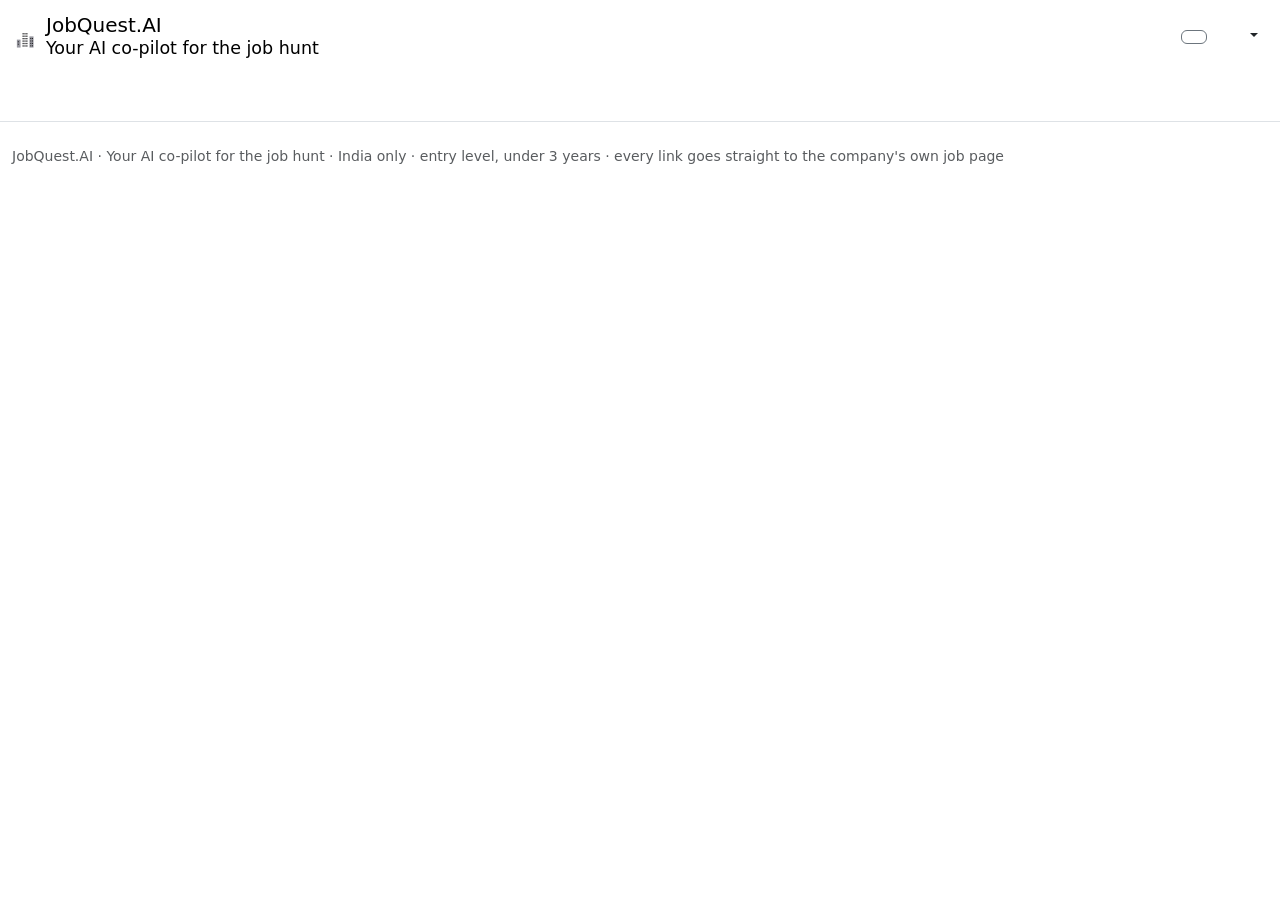
==== jobhunt/static/index.html @ 65ed4e4f "Oracle dashboard, name cleanup, role resumes, cold email queue - Dashboard: range / grain / company " ====
<!doctype html>
<html lang="en" data-bs-theme="light">
<head>
<meta charset="utf-8">
<meta name="viewport" content="width=device-width, initial-scale=1">
<title>JobQuest.AI</title>
<script src="/static/theme.js"></script>
<link rel="icon" href="data:image/svg+xml,%3Csvg xmlns='http://www.w3.org/2000/svg' viewBox='0 0 32 32' width='32' height='32' aria-hidden='true'%3E%3Crect width='32' height='32' rx='7' fill='%23111113'/%3E%3Crect x='21.5' y='14' width='5.0' height='14' fill='%2396969e'/%3E%3Crect x='6' y='18' width='4.5' height='10' fill='%2396969e'/%3E%3Crect x='11.5' y='8' width='9.0' height='20' fill='%23ffffff'/%3E%3Crect x='13' y='5.5' width='6' height='2.5' fill='%23ffffff'/%3E%3Crect x='14.5' y='3.5' width='3.0' height='2.0' fill='%23ffffff'/%3E%3Crect x='15.6' y='0.8' width='0.8' height='2.7' fill='%23ffffff'/%3E%3Crect x='4.5' y='28' width='23.0' height='1.2' fill='%23ffffff'/%3E%3Crect x='13' y='10' width='1.4' height='1.6' fill='%23111113'/%3E%3Crect x='15.3' y='10' width='1.4' height='1.6' fill='%23111113'/%3E%3Crect x='17.6' y='10' width='1.4' height='1.6' fill='%23111113'/%3E%3Crect x='13' y='13' width='1.4' height='1.6' fill='%23111113'/%3E%3Crect x='15.3' y='13' width='1.4' height='1.6' fill='%23111113'/%3E%3Crect x='17.6' y='13' width='1.4' height='1.6' fill='%23111113'/%3E%3Crect x='13' y='16' width='1.4' height='1.6' fill='%23111113'/%3E%3Crect x='15.3' y='16' width='1.4' height='1.6' fill='%23111113'/%3E%3Crect x='17.6' y='16' width='1.4' height='1.6' fill='%23111113'/%3E%3Crect x='13' y='19' width='1.4' height='1.6' fill='%23111113'/%3E%3Crect x='15.3' y='19' width='1.4' height='1.6' fill='%23111113'/%3E%3Crect x='17.6' y='19' width='1.4' height='1.6' fill='%23111113'/%3E%3Crect x='13' y='22' width='1.4' height='1.6' fill='%23111113'/%3E%3Crect x='15.3' y='22' width='1.4' height='1.6' fill='%23111113'/%3E%3Crect x='17.6' y='22' width='1.4' height='1.6' fill='%23111113'/%3E%3Crect x='13' y='25' width='1.4' height='1.6' fill='%23111113'/%3E%3Crect x='15.3' y='25' width='1.4' height='1.6' fill='%23111113'/%3E%3Crect x='17.6' y='25' width='1.4' height='1.6' fill='%23111113'/%3E%3Crect x='22.6' y='16' width='1.1' height='1.3' fill='%23111113'/%3E%3Crect x='24.6' y='16' width='1.1' height='1.3' fill='%23111113'/%3E%3Crect x='22.6' y='19' width='1.1' height='1.3' fill='%23111113'/%3E%3Crect x='24.6' y='19' width='1.1' height='1.3' fill='%23111113'/%3E%3Crect x='22.6' y='22' width='1.1' height='1.3' fill='%23111113'/%3E%3Crect x='24.6' y='22' width='1.1' height='1.3' fill='%23111113'/%3E%3Crect x='22.6' y='25' width='1.1' height='1.3' fill='%23111113'/%3E%3Crect x='24.6' y='25' width='1.1' height='1.3' fill='%23111113'/%3E%3Crect x='7.2' y='20' width='1.1' height='1.3' fill='%23111113'/%3E%3Crect x='7.2' y='23' width='1.1' height='1.3' fill='%23111113'/%3E%3C/svg%3E">
<link rel="preconnect" href="https://fonts.googleapis.com">
<link rel="preconnect" href="https://fonts.gstatic.com" crossorigin>
<link rel="stylesheet" href="https://fonts.googleapis.com/css2?family=Montserrat:wght@500;700;800&display=swap">
<link rel="stylesheet" href="https://cdn.jsdelivr.net/npm/bootstrap@5.3.8/dist/css/bootstrap.min.css"
      integrity="sha384-sRIl4kxILFvY47J16cr9ZwB07vP4J8+LH7qKQnuqkuIAvNWLzeN8tE5YBujZqJLB" crossorigin="anonymous">
<link rel="stylesheet" href="https://cdn.jsdelivr.net/npm/bootstrap-icons@1.13.2/font/bootstrap-icons.min.css"
      integrity="sha384-nWN3KqaaVcbEsCjLSV+2jMjh62Iny/+mN3srM8TZeM8N6aj7eDl5wwYggjAJ4/sJ" crossorigin="anonymous">
<link rel="stylesheet" href="/static/app.css">
</head>
<body>
<nav class="navbar navbar-expand-lg sticky-top app-nav">
  <div class="container-xxl">
    <a class="navbar-brand d-flex align-items-center gap-2 me-4" href="#/jobs">
      <span class="brand-mark"><svg viewBox="0 0 32 32" width="26" height="26" aria-hidden="true"><rect x="21.5" y="14" width="5.0" height="14" fill="#96969e"/><rect x="6" y="18" width="4.5" height="10" fill="#96969e"/><rect x="11.5" y="8" width="9.0" height="20" fill="#ffffff"/><rect x="13" y="5.5" width="6" height="2.5" fill="#ffffff"/><rect x="14.5" y="3.5" width="3.0" height="2.0" fill="#ffffff"/><rect x="15.6" y="0.8" width="0.8" height="2.7" fill="#ffffff"/><rect x="4.5" y="28" width="23.0" height="1.2" fill="#ffffff"/><rect x="13" y="10" width="1.4" height="1.6" fill="#111113"/><rect x="15.3" y="10" width="1.4" height="1.6" fill="#111113"/><rect x="17.6" y="10" width="1.4" height="1.6" fill="#111113"/><rect x="13" y="13" width="1.4" height="1.6" fill="#111113"/><rect x="15.3" y="13" width="1.4" height="1.6" fill="#111113"/><rect x="17.6" y="13" width="1.4" height="1.6" fill="#111113"/><rect x="13" y="16" width="1.4" height="1.6" fill="#111113"/><rect x="15.3" y="16" width="1.4" height="1.6" fill="#111113"/><rect x="17.6" y="16" width="1.4" height="1.6" fill="#111113"/><rect x="13" y="19" width="1.4" height="1.6" fill="#111113"/><rect x="15.3" y="19" width="1.4" height="1.6" fill="#111113"/><rect x="17.6" y="19" width="1.4" height="1.6" fill="#111113"/><rect x="13" y="22" width="1.4" height="1.6" fill="#111113"/><rect x="15.3" y="22" width="1.4" height="1.6" fill="#111113"/><rect x="17.6" y="22" width="1.4" height="1.6" fill="#111113"/><rect x="13" y="25" width="1.4" height="1.6" fill="#111113"/><rect x="15.3" y="25" width="1.4" height="1.6" fill="#111113"/><rect x="17.6" y="25" width="1.4" height="1.6" fill="#111113"/><rect x="22.6" y="16" width="1.1" height="1.3" fill="#111113"/><rect x="24.6" y="16" width="1.1" height="1.3" fill="#111113"/><rect x="22.6" y="19" width="1.1" height="1.3" fill="#111113"/><rect x="24.6" y="19" width="1.1" height="1.3" fill="#111113"/><rect x="22.6" y="22" width="1.1" height="1.3" fill="#111113"/><rect x="24.6" y="22" width="1.1" height="1.3" fill="#111113"/><rect x="22.6" y="25" width="1.1" height="1.3" fill="#111113"/><rect x="24.6" y="25" width="1.1" height="1.3" fill="#111113"/><rect x="7.2" y="20" width="1.1" height="1.3" fill="#111113"/><rect x="7.2" y="23" width="1.1" height="1.3" fill="#111113"/></svg></span>
      <span class="lh-sm"><span class="brand-name">JobQuest<span class="text-accent">.AI</span></span>
        <small class="d-block brand-sub">Your AI co-pilot for the job hunt</small></span>
    </a>
    <button class="navbar-toggler" type="button" data-bs-toggle="collapse" data-bs-target="#nav" aria-controls="nav" aria-expanded="false" aria-label="Menu">
      <span class="navbar-toggler-icon"></span>
    </button>
    <div class="collapse navbar-collapse" id="nav">
      <ul class="navbar-nav nav-pills gap-1 me-auto my-2 my-lg-0" id="tabs"></ul>
      <div class="d-flex align-items-center gap-2 nav-tools">
        <a href="#/dashboard" id="target-pill" class="target-pill"></a>
        <span id="last-run" class="small text-body-secondary me-1"></span>
        <div class="dropdown theme-dd"><button class="btn btn-outline-secondary btn-theme" type="button" data-bs-toggle="dropdown" data-bs-display="static" id="theme-btn" aria-expanded="false" aria-label="Choose a theme" title="Theme"></button>
          <ul class="dropdown-menu dropdown-menu-end" id="theme-menu"></ul></div>
        <div class="btn-group find-group">
          <button class="btn btn-ink" type="button" data-action="refresh" id="refresh-btn"></button>
          <button class="btn btn-ink dropdown-toggle dropdown-toggle-split" type="button" data-bs-toggle="dropdown" aria-expanded="false" aria-label="Search mode" id="find-mode-btn"></button>
          <ul class="dropdown-menu dropdown-menu-end">
            <li><h6 class="dropdown-header">Find…</h6></li>
            <li><button class="dropdown-item" data-action="find-mode" data-mode="jobs">Job openings</button></li>
            <li><button class="dropdown-item" data-action="find-mode" data-mode="cold">Cold emails (contacts printed in postings)</button></li>
          </ul>
        </div>
      </div>
    </div>
  </div>
  <div class="refresh-strip d-none" id="progress" role="status" aria-live="polite">
    <div class="container-xxl d-flex align-items-center gap-3 py-2 flex-wrap">
      <span class="fw-semibold" id="progress-label"></span>
      <div class="progress flex-grow-1" role="progressbar" aria-label="Search progress">
        <div class="progress-bar progress-bar-striped progress-bar-animated" id="progress-bar"></div>
      </div>
      <span class="fw-bold progress-pct" id="progress-pct">0%</span>
      <span class="small text-body-secondary" id="progress-detail"></span>
    </div>
  </div>
</nav>

<main class="container-xxl pb-5" id="app" tabindex="-1"></main>

<footer class="container-xxl py-4 small text-body-secondary border-top">
  JobQuest.AI · Your AI co-pilot for the job hunt · India only · entry level, under 3 years · every link goes straight to the company's own job page
</footer>

<div class="modal fade" id="ai-modal" tabindex="-1" aria-hidden="true"><div class="modal-dialog modal-lg modal-dialog-centered modal-dialog-scrollable"><div class="modal-content">
  <div class="modal-header border-0 pb-0"><button type="button" class="btn-close ms-auto" data-bs-dismiss="modal" aria-label="Close"></button></div>
  <div class="modal-body pt-0" id="ai-modal-body"></div></div></div></div>

<div class="offcanvas offcanvas-end detail-sheet" tabindex="-1" id="sheet" aria-label="Job details">
  <div class="offcanvas-header pb-0"><button type="button" class="btn btn-outline-secondary btn-sm" data-bs-dismiss="offcanvas"><i class="bi bi-arrow-left"></i> Back to jobs</button></div>
  <div class="offcanvas-body" id="sheet-body"></div>
</div>

<div class="toast-container position-fixed bottom-0 start-50 translate-middle-x p-3">
  <div id="toast" class="toast app-toast border-0" role="status" aria-live="polite" aria-atomic="true">
    <div class="d-flex"><div class="toast-body fw-medium" id="toast-body"></div>
      <button type="button" class="btn btn-sm btn-light fw-semibold my-auto d-none" id="toast-action"></button>
      <button type="button" class="btn-close btn-close-white me-2 m-auto" data-bs-dismiss="toast" aria-label="Close"></button></div>
  </div>
</div>

<script src="https://cdn.jsdelivr.net/npm/bootstrap@5.3.8/dist/js/bootstrap.bundle.min.js"
        integrity="sha384-FKyoEForCGlyvwx9Hj09JcYn3nv7wiPVlz7YYwJrWVcXK/BmnVDxM+D2scQbITxI" crossorigin="anonymous"></script>
<script src="/static/vendor/chart.umd.min.js"></script>
<script src="/static/app.js"></script>
</body>
</html>
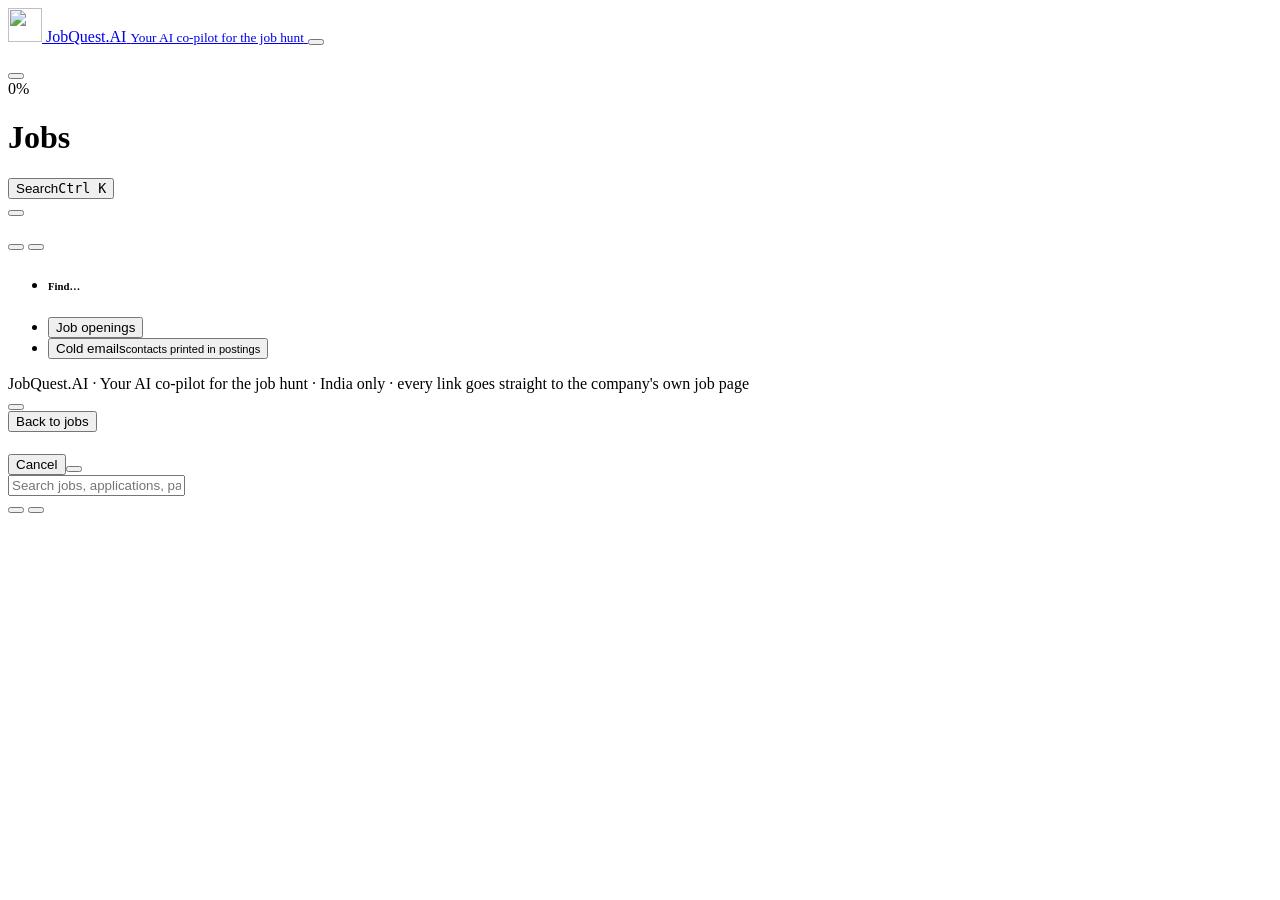
==== commit fe01f418: "Werewolf look, multi-model AI, analytics tabs, batch email and encrypted sync Adds a model switcher," ====
--- a/jobhunt/static/index.html
+++ b/jobhunt/static/index.html
@@ -5,21 +5,16 @@
 <meta name="viewport" content="width=device-width, initial-scale=1">
 <title>JobQuest.AI</title>
 <script src="/static/theme.js"></script>
-<link rel="icon" href="data:image/svg+xml,%3Csvg xmlns='http://www.w3.org/2000/svg' viewBox='0 0 32 32' width='32' height='32' aria-hidden='true'%3E%3Crect width='32' height='32' rx='7' fill='%23111113'/%3E%3Crect x='21.5' y='14' width='5.0' height='14' fill='%2396969e'/%3E%3Crect x='6' y='18' width='4.5' height='10' fill='%2396969e'/%3E%3Crect x='11.5' y='8' width='9.0' height='20' fill='%23ffffff'/%3E%3Crect x='13' y='5.5' width='6' height='2.5' fill='%23ffffff'/%3E%3Crect x='14.5' y='3.5' width='3.0' height='2.0' fill='%23ffffff'/%3E%3Crect x='15.6' y='0.8' width='0.8' height='2.7' fill='%23ffffff'/%3E%3Crect x='4.5' y='28' width='23.0' height='1.2' fill='%23ffffff'/%3E%3Crect x='13' y='10' width='1.4' height='1.6' fill='%23111113'/%3E%3Crect x='15.3' y='10' width='1.4' height='1.6' fill='%23111113'/%3E%3Crect x='17.6' y='10' width='1.4' height='1.6' fill='%23111113'/%3E%3Crect x='13' y='13' width='1.4' height='1.6' fill='%23111113'/%3E%3Crect x='15.3' y='13' width='1.4' height='1.6' fill='%23111113'/%3E%3Crect x='17.6' y='13' width='1.4' height='1.6' fill='%23111113'/%3E%3Crect x='13' y='16' width='1.4' height='1.6' fill='%23111113'/%3E%3Crect x='15.3' y='16' width='1.4' height='1.6' fill='%23111113'/%3E%3Crect x='17.6' y='16' width='1.4' height='1.6' fill='%23111113'/%3E%3Crect x='13' y='19' width='1.4' height='1.6' fill='%23111113'/%3E%3Crect x='15.3' y='19' width='1.4' height='1.6' fill='%23111113'/%3E%3Crect x='17.6' y='19' width='1.4' height='1.6' fill='%23111113'/%3E%3Crect x='13' y='22' width='1.4' height='1.6' fill='%23111113'/%3E%3Crect x='15.3' y='22' width='1.4' height='1.6' fill='%23111113'/%3E%3Crect x='17.6' y='22' width='1.4' height='1.6' fill='%23111113'/%3E%3Crect x='13' y='25' width='1.4' height='1.6' fill='%23111113'/%3E%3Crect x='15.3' y='25' width='1.4' height='1.6' fill='%23111113'/%3E%3Crect x='17.6' y='25' width='1.4' height='1.6' fill='%23111113'/%3E%3Crect x='22.6' y='16' width='1.1' height='1.3' fill='%23111113'/%3E%3Crect x='24.6' y='16' width='1.1' height='1.3' fill='%23111113'/%3E%3Crect x='22.6' y='19' width='1.1' height='1.3' fill='%23111113'/%3E%3Crect x='24.6' y='19' width='1.1' height='1.3' fill='%23111113'/%3E%3Crect x='22.6' y='22' width='1.1' height='1.3' fill='%23111113'/%3E%3Crect x='24.6' y='22' width='1.1' height='1.3' fill='%23111113'/%3E%3Crect x='22.6' y='25' width='1.1' height='1.3' fill='%23111113'/%3E%3Crect x='24.6' y='25' width='1.1' height='1.3' fill='%23111113'/%3E%3Crect x='7.2' y='20' width='1.1' height='1.3' fill='%23111113'/%3E%3Crect x='7.2' y='23' width='1.1' height='1.3' fill='%23111113'/%3E%3C/svg%3E">
-<link rel="preconnect" href="https://fonts.googleapis.com">
-<link rel="preconnect" href="https://fonts.gstatic.com" crossorigin>
-<link rel="stylesheet" href="https://fonts.googleapis.com/css2?family=Montserrat:wght@500;700;800&display=swap">
-<link rel="stylesheet" href="https://cdn.jsdelivr.net/npm/bootstrap@5.3.8/dist/css/bootstrap.min.css"
-      integrity="sha384-sRIl4kxILFvY47J16cr9ZwB07vP4J8+LH7qKQnuqkuIAvNWLzeN8tE5YBujZqJLB" crossorigin="anonymous">
-<link rel="stylesheet" href="https://cdn.jsdelivr.net/npm/bootstrap-icons@1.13.2/font/bootstrap-icons.min.css"
-      integrity="sha384-nWN3KqaaVcbEsCjLSV+2jMjh62Iny/+mN3srM8TZeM8N6aj7eDl5wwYggjAJ4/sJ" crossorigin="anonymous">
+<link rel="icon" type="image/png" href="/static/icon.png">
+<link rel="stylesheet" href="/static/vendor/bootstrap.min.css">
+<link rel="stylesheet" href="/static/vendor/bootstrap-icons.min.css">
 <link rel="stylesheet" href="/static/app.css">
 </head>
 <body>
 <nav class="navbar navbar-expand-lg sticky-top app-nav">
   <div class="container-xxl">
     <a class="navbar-brand d-flex align-items-center gap-2 me-4" href="#/jobs">
-      <span class="brand-mark"><svg viewBox="0 0 32 32" width="26" height="26" aria-hidden="true"><rect x="21.5" y="14" width="5.0" height="14" fill="#96969e"/><rect x="6" y="18" width="4.5" height="10" fill="#96969e"/><rect x="11.5" y="8" width="9.0" height="20" fill="#ffffff"/><rect x="13" y="5.5" width="6" height="2.5" fill="#ffffff"/><rect x="14.5" y="3.5" width="3.0" height="2.0" fill="#ffffff"/><rect x="15.6" y="0.8" width="0.8" height="2.7" fill="#ffffff"/><rect x="4.5" y="28" width="23.0" height="1.2" fill="#ffffff"/><rect x="13" y="10" width="1.4" height="1.6" fill="#111113"/><rect x="15.3" y="10" width="1.4" height="1.6" fill="#111113"/><rect x="17.6" y="10" width="1.4" height="1.6" fill="#111113"/><rect x="13" y="13" width="1.4" height="1.6" fill="#111113"/><rect x="15.3" y="13" width="1.4" height="1.6" fill="#111113"/><rect x="17.6" y="13" width="1.4" height="1.6" fill="#111113"/><rect x="13" y="16" width="1.4" height="1.6" fill="#111113"/><rect x="15.3" y="16" width="1.4" height="1.6" fill="#111113"/><rect x="17.6" y="16" width="1.4" height="1.6" fill="#111113"/><rect x="13" y="19" width="1.4" height="1.6" fill="#111113"/><rect x="15.3" y="19" width="1.4" height="1.6" fill="#111113"/><rect x="17.6" y="19" width="1.4" height="1.6" fill="#111113"/><rect x="13" y="22" width="1.4" height="1.6" fill="#111113"/><rect x="15.3" y="22" width="1.4" height="1.6" fill="#111113"/><rect x="17.6" y="22" width="1.4" height="1.6" fill="#111113"/><rect x="13" y="25" width="1.4" height="1.6" fill="#111113"/><rect x="15.3" y="25" width="1.4" height="1.6" fill="#111113"/><rect x="17.6" y="25" width="1.4" height="1.6" fill="#111113"/><rect x="22.6" y="16" width="1.1" height="1.3" fill="#111113"/><rect x="24.6" y="16" width="1.1" height="1.3" fill="#111113"/><rect x="22.6" y="19" width="1.1" height="1.3" fill="#111113"/><rect x="24.6" y="19" width="1.1" height="1.3" fill="#111113"/><rect x="22.6" y="22" width="1.1" height="1.3" fill="#111113"/><rect x="24.6" y="22" width="1.1" height="1.3" fill="#111113"/><rect x="22.6" y="25" width="1.1" height="1.3" fill="#111113"/><rect x="24.6" y="25" width="1.1" height="1.3" fill="#111113"/><rect x="7.2" y="20" width="1.1" height="1.3" fill="#111113"/><rect x="7.2" y="23" width="1.1" height="1.3" fill="#111113"/></svg></span>
+      <span class="brand-mark"><img src="/static/icon.png" width="34" height="34" alt=""></span>
       <span class="lh-sm"><span class="brand-name">JobQuest<span class="text-accent">.AI</span></span>
         <small class="d-block brand-sub">Your AI co-pilot for the job hunt</small></span>
     </a>
@@ -28,21 +23,7 @@
     </button>
     <div class="collapse navbar-collapse" id="nav">
       <ul class="navbar-nav nav-pills gap-1 me-auto my-2 my-lg-0" id="tabs"></ul>
-      <div class="d-flex align-items-center gap-2 nav-tools">
-        <a href="#/dashboard" id="target-pill" class="target-pill"></a>
-        <span id="last-run" class="small text-body-secondary me-1"></span>
-        <div class="dropdown theme-dd"><button class="btn btn-outline-secondary btn-theme" type="button" data-bs-toggle="dropdown" data-bs-display="static" id="theme-btn" aria-expanded="false" aria-label="Choose a theme" title="Theme"></button>
-          <ul class="dropdown-menu dropdown-menu-end" id="theme-menu"></ul></div>
-        <div class="btn-group find-group">
-          <button class="btn btn-ink" type="button" data-action="refresh" id="refresh-btn"></button>
-          <button class="btn btn-ink dropdown-toggle dropdown-toggle-split" type="button" data-bs-toggle="dropdown" aria-expanded="false" aria-label="Search mode" id="find-mode-btn"></button>
-          <ul class="dropdown-menu dropdown-menu-end">
-            <li><h6 class="dropdown-header">Find…</h6></li>
-            <li><button class="dropdown-item" data-action="find-mode" data-mode="jobs">Job openings</button></li>
-            <li><button class="dropdown-item" data-action="find-mode" data-mode="cold">Cold emails (contacts printed in postings)</button></li>
-          </ul>
-        </div>
-      </div>
+      <button class="btn btn-link nav-slim-btn d-none d-lg-flex" data-act="nav-slim" aria-label="Collapse the menu"><i class="bi bi-layout-sidebar"></i></button>
     </div>
   </div>
   <div class="refresh-strip d-none" id="progress" role="status" aria-live="polite">
@@ -54,13 +35,34 @@
       <span class="fw-bold progress-pct" id="progress-pct">0%</span>
       <span class="small text-body-secondary" id="progress-detail"></span>
     </div>
+    <div class="container-xxl d-none lanes pb-2" id="progress-lanes"></div>
   </div>
 </nav>
 
+<header class="topbar">
+  <h1 class="page-title" id="page-title">Jobs</h1>
+  <button class="pal-btn" data-act="pal-open" aria-label="Search everything"><i class="bi bi-search"></i><span>Search</span><kbd>Ctrl K</kbd></button>
+  <span class="llm-switch"></span>
+      <div class="d-flex align-items-center gap-2 nav-tools">
+        <a href="#/dashboard" id="target-pill" class="target-pill"></a>
+        <span id="last-run" class="small text-body-secondary me-1"></span>
+        <div class="dropdown theme-dd"><button class="btn btn-outline-secondary btn-theme" type="button" data-bs-toggle="dropdown" data-bs-display="static" id="theme-btn" aria-expanded="false" aria-label="Choose a theme" title="Theme"></button>
+          <ul class="dropdown-menu dropdown-menu-end" id="theme-menu"></ul></div>
+        <div class="btn-group find-group">
+          <button class="btn btn-ink" type="button" data-action="refresh" id="refresh-btn"></button>
+          <button class="btn btn-ink dropdown-toggle dropdown-toggle-split" type="button" data-bs-toggle="dropdown" data-bs-display="static" aria-expanded="false" aria-label="Search mode" id="find-mode-btn"></button>
+          <ul class="dropdown-menu dropdown-menu-end">
+            <li><h6 class="dropdown-header">Find…</h6></li>
+            <li><button class="dropdown-item" data-action="find-mode" data-mode="jobs">Job openings</button></li>
+            <li><button class="dropdown-item" data-action="find-mode" data-mode="cold">Cold emails<small class="d-block text-body-secondary">contacts printed in postings</small></button></li>
+          </ul>
+        </div>
+      </div>
+</header>
 <main class="container-xxl pb-5" id="app" tabindex="-1"></main>
 
 <footer class="container-xxl py-4 small text-body-secondary border-top">
-  JobQuest.AI · Your AI co-pilot for the job hunt · India only · entry level, under 3 years · every link goes straight to the company's own job page
+  JobQuest.AI · Your AI co-pilot for the job hunt · India only · every link goes straight to the company's own job page
 </footer>
 
 <div class="modal fade" id="ai-modal" tabindex="-1" aria-hidden="true"><div class="modal-dialog modal-lg modal-dialog-centered modal-dialog-scrollable"><div class="modal-content">
@@ -72,6 +74,14 @@
   <div class="offcanvas-body" id="sheet-body"></div>
 </div>
 
+<div class="modal fade" id="ask-modal" tabindex="-1" aria-hidden="true" aria-labelledby="ask-title"><div class="modal-dialog modal-dialog-centered"><div class="modal-content"><div class="modal-body">
+  <h5 id="ask-title"></h5><p class="text-body-secondary mb-3" id="ask-body"></p>
+  <div class="d-flex justify-content-end gap-2"><button class="btn btn-sm btn-outline-secondary" data-bs-dismiss="modal">Cancel</button><button class="btn btn-sm btn-ink" id="ask-yes"></button></div></div></div></div></div>
+
+<div class="modal fade" id="palette" tabindex="-1" aria-hidden="true" aria-label="Search everything"><div class="modal-dialog"><div class="modal-content palette">
+  <input id="pal-in" class="form-control" placeholder="Search jobs, applications, pages and actions…" autocomplete="off" aria-label="Search">
+  <div id="pal-list" class="pal-list"></div></div></div></div>
+
 <div class="toast-container position-fixed bottom-0 start-50 translate-middle-x p-3">
   <div id="toast" class="toast app-toast border-0" role="status" aria-live="polite" aria-atomic="true">
     <div class="d-flex"><div class="toast-body fw-medium" id="toast-body"></div>
@@ -80,9 +90,11 @@
   </div>
 </div>
 
-<script src="https://cdn.jsdelivr.net/npm/bootstrap@5.3.8/dist/js/bootstrap.bundle.min.js"
-        integrity="sha384-FKyoEForCGlyvwx9Hj09JcYn3nv7wiPVlz7YYwJrWVcXK/BmnVDxM+D2scQbITxI" crossorigin="anonymous"></script>
+<script src="/static/vendor/bootstrap.bundle.min.js"></script>
 <script src="/static/vendor/chart.umd.min.js"></script>
 <script src="/static/app.js"></script>
+<script src="/static/shell.js"></script>
+<script src="/static/dashboard.js"></script>
+<script src="/static/workspace.js"></script>
 </body>
 </html>
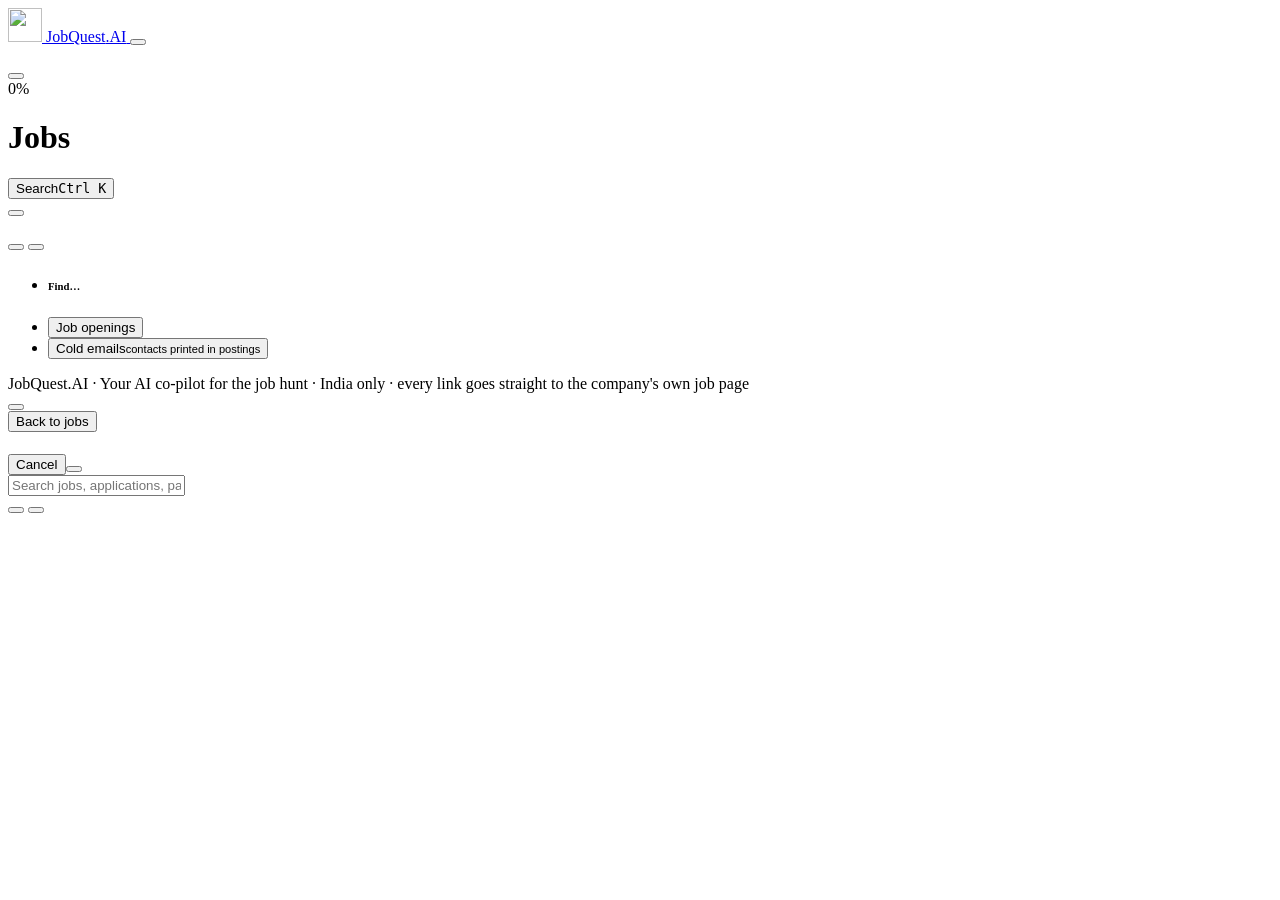
==== commit abb4d2a7: "New design system, any-chart oracle, simpler single-user app Add design.css, a token-based look that" ====
--- a/jobhunt/static/index.html
+++ b/jobhunt/static/index.html
@@ -9,14 +9,14 @@
 <link rel="stylesheet" href="/static/vendor/bootstrap.min.css">
 <link rel="stylesheet" href="/static/vendor/bootstrap-icons.min.css">
 <link rel="stylesheet" href="/static/app.css">
+<link rel="stylesheet" href="/static/design.css">
 </head>
 <body>
 <nav class="navbar navbar-expand-lg sticky-top app-nav">
   <div class="container-xxl">
     <a class="navbar-brand d-flex align-items-center gap-2 me-4" href="#/jobs">
       <span class="brand-mark"><img src="/static/icon.png" width="34" height="34" alt=""></span>
-      <span class="lh-sm"><span class="brand-name">JobQuest<span class="text-accent">.AI</span></span>
-        <small class="d-block brand-sub">Your AI co-pilot for the job hunt</small></span>
+      <span class="lh-sm"><span class="brand-name">JobQuest<span class="text-accent">.AI</span></span></span>
     </a>
     <button class="navbar-toggler" type="button" data-bs-toggle="collapse" data-bs-target="#nav" aria-controls="nav" aria-expanded="false" aria-label="Menu">
       <span class="navbar-toggler-icon"></span>
@@ -95,6 +95,7 @@
 <script src="/static/app.js"></script>
 <script src="/static/shell.js"></script>
 <script src="/static/dashboard.js"></script>
+<script src="/static/charts.js"></script>
 <script src="/static/workspace.js"></script>
 </body>
 </html>
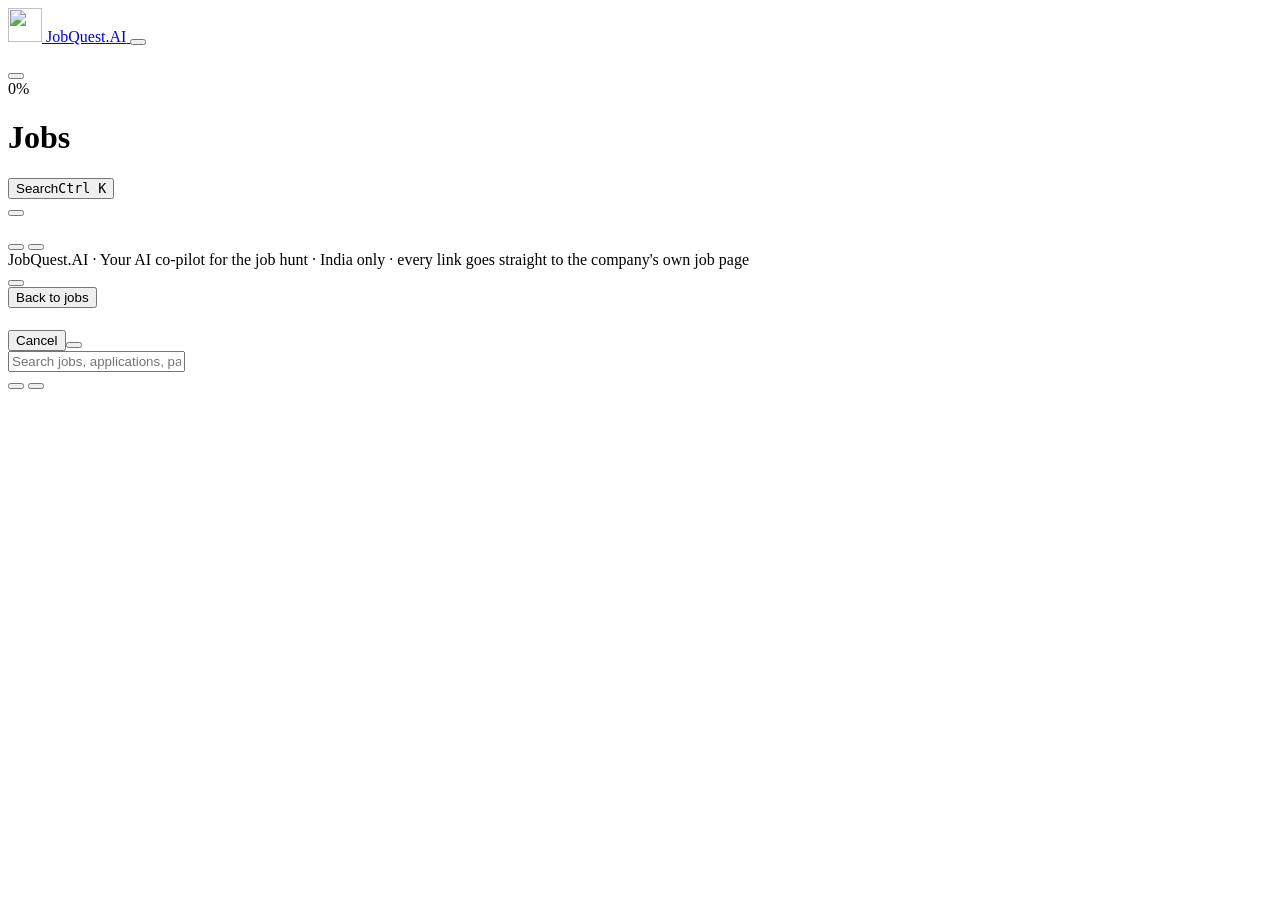
==== commit 7167529a: "Claude-first AI, deeper India-first search, contact queue, click-only searches Searches now run only" ====
--- a/jobhunt/static/index.html
+++ b/jobhunt/static/index.html
@@ -5,7 +5,7 @@
 <meta name="viewport" content="width=device-width, initial-scale=1">
 <title>JobQuest.AI</title>
 <script src="/static/theme.js"></script>
-<link rel="icon" type="image/png" href="/static/icon.png">
+<link rel="icon" type="image/png" href="/static/icon.png?v=trophy">
 <link rel="stylesheet" href="/static/vendor/bootstrap.min.css">
 <link rel="stylesheet" href="/static/vendor/bootstrap-icons.min.css">
 <link rel="stylesheet" href="/static/app.css">
@@ -48,18 +48,13 @@
         <span id="last-run" class="small text-body-secondary me-1"></span>
         <div class="dropdown theme-dd"><button class="btn btn-outline-secondary btn-theme" type="button" data-bs-toggle="dropdown" data-bs-display="static" id="theme-btn" aria-expanded="false" aria-label="Choose a theme" title="Theme"></button>
           <ul class="dropdown-menu dropdown-menu-end" id="theme-menu"></ul></div>
-        <div class="btn-group find-group">
+        <div class="find-group d-flex gap-2">
+          <button class="btn btn-outline-secondary" type="button" data-action="find-cold" id="cold-btn"></button>
           <button class="btn btn-ink" type="button" data-action="refresh" id="refresh-btn"></button>
-          <button class="btn btn-ink dropdown-toggle dropdown-toggle-split" type="button" data-bs-toggle="dropdown" data-bs-display="static" aria-expanded="false" aria-label="Search mode" id="find-mode-btn"></button>
-          <ul class="dropdown-menu dropdown-menu-end">
-            <li><h6 class="dropdown-header">Find…</h6></li>
-            <li><button class="dropdown-item" data-action="find-mode" data-mode="jobs">Job openings</button></li>
-            <li><button class="dropdown-item" data-action="find-mode" data-mode="cold">Cold emails<small class="d-block text-body-secondary">contacts printed in postings</small></button></li>
-          </ul>
         </div>
       </div>
 </header>
-<main class="container-xxl pb-5" id="app" tabindex="-1"></main>
+<main class="container-xxl" id="app" tabindex="-1"></main>
 
 <footer class="container-xxl py-4 small text-body-secondary border-top">
   JobQuest.AI · Your AI co-pilot for the job hunt · India only · every link goes straight to the company's own job page
